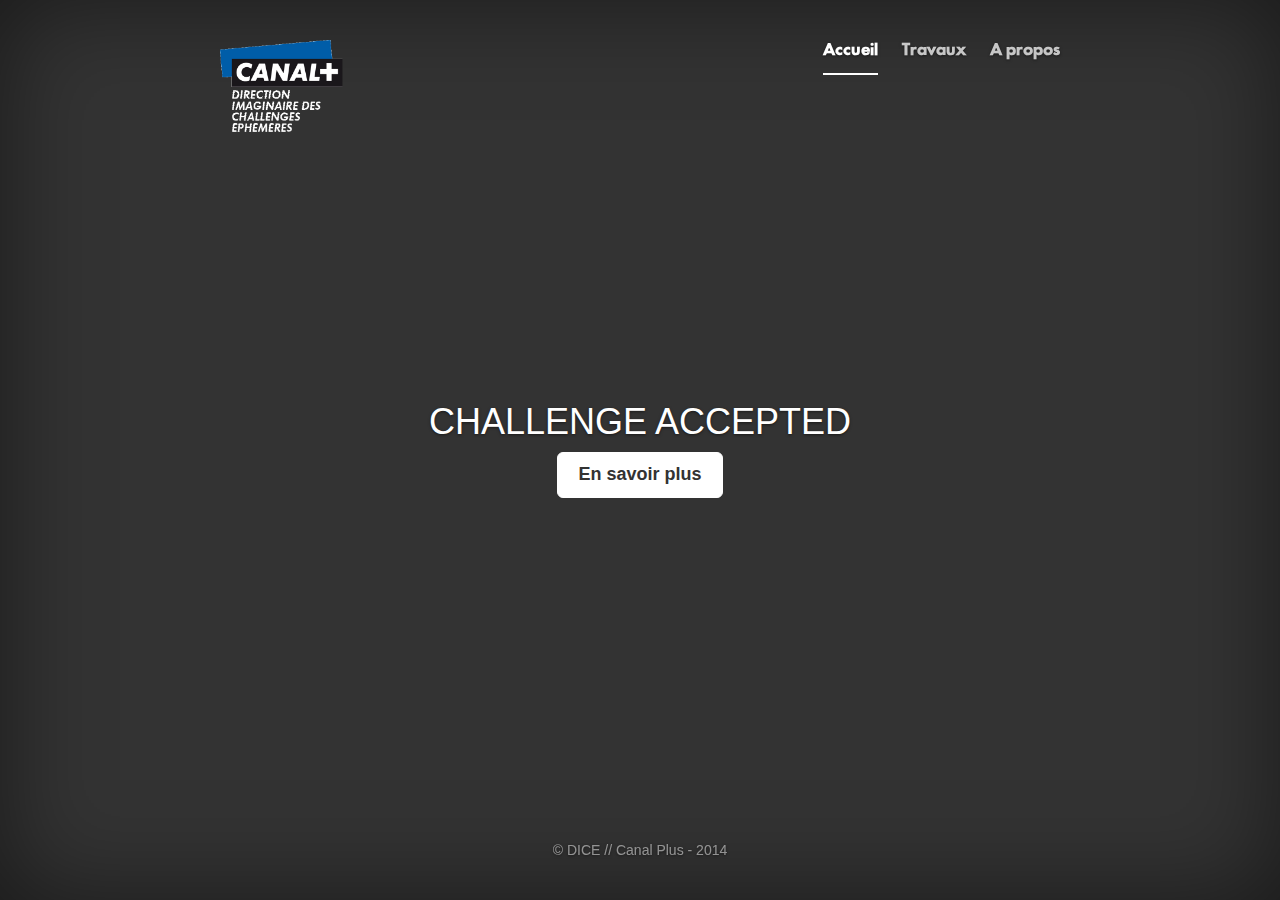
==== index.html @ a18473f8 "premier commit" ====
<!doctype html>
<!--[if lt IE 7]>      <html class="no-js lt-ie9 lt-ie8 lt-ie7"> <![endif]-->
<!--[if IE 7]>         <html class="no-js lt-ie9 lt-ie8"> <![endif]-->
<!--[if IE 8]>         <html class="no-js lt-ie9"> <![endif]-->
<!--[if gt IE 8]><!--> <html class="no-js"> <!--<![endif]-->
    <head>
        <meta charset="utf-8">
        <meta http-equiv="X-UA-Compatible" content="IE=edge">
        <title>DICE</title>
        <meta name="description" content="">
        <meta name="viewport" content="width=device-width">
        <link rel="icon" href="favicon.ico" type="image/x-icon" />
        <link rel="stylesheet" href="styles/bootstrap.min.css">
        <link rel="stylesheet" href="styles/font-awesome/css/font-awesome.min.css">
        <link rel="stylesheet" href="styles/main.min.css">
        <!--[if lt IE 9]>
        <script src="scripts/html5shiv.js"></script>
        <script src="scripts/respond.min.js"></script>
        <![endif]-->
        <style type="text/css">
          @font-face {font-family: Canal;src: url('./fonts/canal.otf');  }
        </style>
    </head>
    <body>
        <!--[if lt IE 10]>
            <p class="browsehappy">You are using an <strong>outdated</strong> browser. Please <a href="http://browsehappy.com/">upgrade your browser</a> to improve your experience.</p>
        <![endif]-->
        <div class="site-wrapper">

          <div class="site-wrapper-inner">

            <div class="cover-container">

              <div class="masthead clearfix">
                <div class="inner">
                  <h3 class="masthead-brand">
                      <img src="media/dice_w.png" height='100px'>
                  </h3>
                  <ul class="nav masthead-nav">
                    <li class="active"><a href="#">Accueil</a></li>
                    <li><a href="work.html">Travaux</a></li>
                    <li><a href="about.html">A propos</a></li>
                  </ul>
                </div>
              </div>

              <div class="inner cover">
                <h1 class="cover-heading">CHALLENGE ACCEPTED</h1>
                <p class="lead">
                  <a href="#" class="btn btn-lg btn-default">En savoir plus</a>
                </p>
              </div>

              <div class="mastfoot">
                <div class="inner">
                  <p>&copy; DICE // Canal Plus - 2014</p>
                </div>
              </div>

            </div>

          </div>

        </div>

        <script src="scripts/modernizr.js"></script>
        <script src="scripts/jquery.min.js"></script>
		<script src="scripts/bootstrap.min.js"></script>
		<script src="scripts/underscore-min.js"></script>
        <script src="scripts/main.min.js"></script>

        <!-- Google Analytics: change UA-XXXXX-X to be your site's ID. -->
        <script>
        //     (function(b,o,i,l,e,r){b.GoogleAnalyticsObject=l;b[l]||(b[l]=
        //     function(){(b[l].q=b[l].q||[]).push(arguments)});b[l].l=+new Date;
        //     e=o.createElement(i);r=o.getElementsByTagName(i)[0];
        //     e.src='//www.google-analytics.com/analytics.js';
        //     r.parentNode.insertBefore(e,r)}(window,document,'script','ga'));
        //     ga('create','UA-XXXXX-X');ga('send','pageview');
        </script>
    </body>
</html>
---- styles/main.min.css ----
@import url(http://fonts.googleapis.com/css?family=Source+Sans+Pro:200,400,600,700);.browsehappy{margin:.2em 0;background:#ccc;color:#000;padding:.2em 0}a,a:focus,a:hover{color:#fff}.btn-default,.btn-default:hover,.btn-default:focus{color:#333;text-shadow:none;background-color:#fff;border:1px solid #fff}html,body{height:100%;background-color:#333}body{color:#fff;text-align:center;text-shadow:0 1px 3px rgba(0,0,0,.5);box-shadow:inset 0 0 100px rgba(0,0,0,.5)}.site-wrapper{display:table;width:100%;height:100%;min-height:100%}.site-wrapper-inner{display:table-cell;vertical-align:top}.cover-container{margin-left:auto;margin-right:auto}.inner{padding:30px}.masthead-brand{margin-top:10px;margin-bottom:10px}.masthead-nav>li{display:inline-block}.masthead-nav>li+li{margin-left:20px}.masthead-nav>li>a{padding-left:0;padding-right:0;font-family:Canal;font-size:16px;font-weight:700;color:#fff;color:rgba(255,255,255,.75);border-bottom:2px solid transparent}.masthead-nav>li>a:hover,.masthead-nav>li>a:focus{background-color:transparent;border-bottom-color:rgba(255,255,255,.25)}.masthead-nav>.active>a,.masthead-nav>.active>a:hover,.masthead-nav>.active>a:focus{color:#fff;border-bottom-color:#fff}@media (min-width:768px){.masthead-brand{float:left}.masthead-nav{float:right}}.cover{padding:0 20px}.cover .btn-lg{padding:10px 20px;font-weight:700}.mastfoot{color:#999;color:rgba(255,255,255,.5)}@media (min-width:768px){.masthead{position:fixed;top:0}.mastfoot{position:fixed;bottom:0}.site-wrapper-inner{vertical-align:middle}.masthead,.mastfoot,.cover-container{width:100%}}@media (min-width:992px){.masthead,.mastfoot,.cover-container{width:900px}}
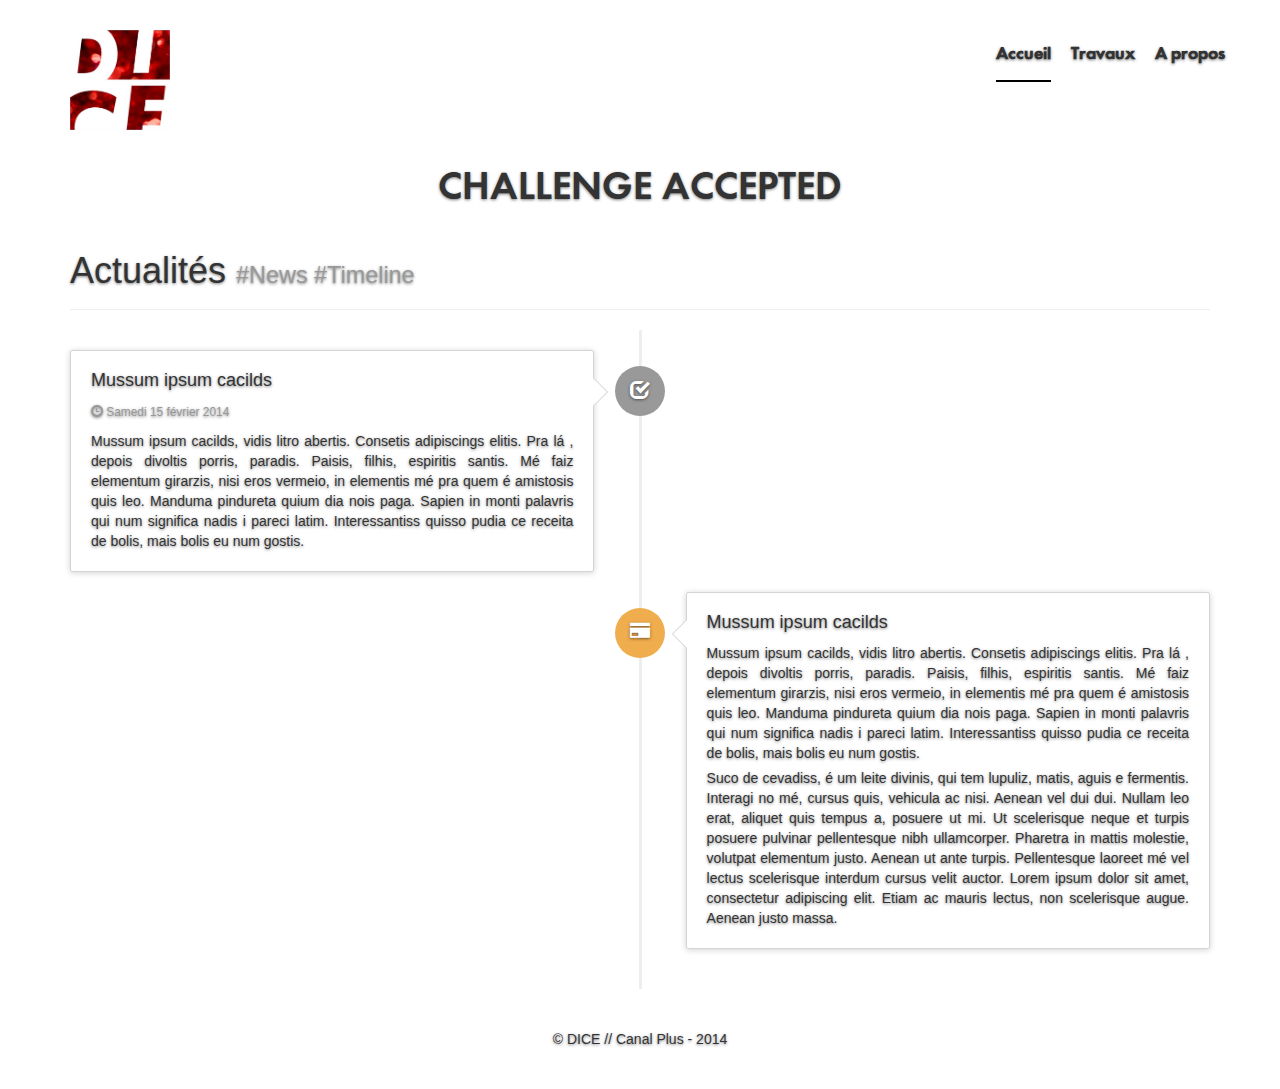
==== commit 4622f37f: "ravalement de facade" ====
--- a/index.html
+++ b/index.html
@@ -3,80 +3,95 @@
 <!--[if IE 7]>         <html class="no-js lt-ie9 lt-ie8"> <![endif]-->
 <!--[if IE 8]>         <html class="no-js lt-ie9"> <![endif]-->
 <!--[if gt IE 8]><!--> <html class="no-js"> <!--<![endif]-->
-    <head>
-        <meta charset="utf-8">
-        <meta http-equiv="X-UA-Compatible" content="IE=edge">
-        <title>DICE</title>
-        <meta name="description" content="">
-        <meta name="viewport" content="width=device-width">
-        <link rel="icon" href="favicon.ico" type="image/x-icon" />
-        <link rel="stylesheet" href="styles/bootstrap.min.css">
-        <link rel="stylesheet" href="styles/font-awesome/css/font-awesome.min.css">
-        <link rel="stylesheet" href="styles/main.min.css">
-        <!--[if lt IE 9]>
-        <script src="scripts/html5shiv.js"></script>
-        <script src="scripts/respond.min.js"></script>
-        <![endif]-->
-        <style type="text/css">
-          @font-face {font-family: Canal;src: url('./fonts/canal.otf');  }
-        </style>
-    </head>
-    <body>
-        <!--[if lt IE 10]>
-            <p class="browsehappy">You are using an <strong>outdated</strong> browser. Please <a href="http://browsehappy.com/">upgrade your browser</a> to improve your experience.</p>
-        <![endif]-->
-        <div class="site-wrapper">
+<head>
+    <meta charset="utf-8">
+    <meta http-equiv="X-UA-Compatible" content="IE=edge">
+    <title>DICE</title>
+    <meta name="description" content="">
+    <meta name="viewport" content="width=device-width">
+    <link rel="icon" href="favicon.ico" type="image/x-icon" />
+    <link rel="stylesheet" href="styles/bootstrap.min.css">
+    <link rel="stylesheet" href="styles/font-awesome/css/font-awesome.min.css">
+    <link rel="stylesheet" href="styles/main.min.css">
+    <!--[if lt IE 9]>
+    <script src="scripts/html5shiv.js"></script>
+    <script src="scripts/respond.min.js"></script>
+    <![endif]-->
+    <style type="text/css">
+      @font-face {font-family: Canal;src: url('./fonts/canal.otf');  }
+    </style>
+</head>
+<body>
+  <!--[if lt IE 10]>
+      <p class="browsehappy">You are using an <strong>outdated</strong> browser. Please <a href="http://browsehappy.com/">upgrade your browser</a> to improve your experience.</p>
+  <![endif]-->
+  <div class="navbar navbar-static-top detached" role="navigation">
+    <div class="container">
+      <div class="navbar-header">
+        <img src="media/logo_only.png" height='100px'>
+      </div>
+      <ul class="nav navbar-nav navbar-right masthead-nav">
+        <li class="active"><a href="#">Accueil</a></li>
+        <li><a href="work.html">Travaux</a></li>
+        <li><a href="about.html">A propos</a></li>
+      </ul>
+    </div>
+  </div>
 
-          <div class="site-wrapper-inner">
+  <div class="container">
+    <h1 class="cover-heading">CHALLENGE ACCEPTED</h1>
 
-            <div class="cover-container">
+    <div class="page-header about">
+        <h1 id="timeline">Actualités <small>#News #Timeline</small></h1>
+    </div>
+    <ul class="timeline about">
+      <li>
+        <div class="timeline-badge"><i class="glyphicon glyphicon-check"></i></div>
+        <div class="timeline-panel">
+          <div class="timeline-heading">
+            <h4 class="timeline-title">Mussum ipsum cacilds</h4>
+            <p><small class="text-muted"><i class="glyphicon glyphicon-time"></i> Samedi 15 février 2014</small></p>
+          </div>
+          <div class="timeline-body">
+            <p>Mussum ipsum cacilds, vidis litro abertis. Consetis adipiscings elitis. Pra lá , depois divoltis porris, paradis. Paisis, filhis, espiritis santis. Mé faiz elementum girarzis, nisi eros vermeio, in elementis mé pra quem é amistosis quis leo. Manduma pindureta quium dia nois paga. Sapien in monti palavris qui num significa nadis i pareci latim. Interessantiss quisso pudia ce receita de bolis, mais bolis eu num gostis.</p>
+          </div>
+        </div>
+      </li>
+      <li class="timeline-inverted">
+        <div class="timeline-badge warning"><i class="glyphicon glyphicon-credit-card"></i></div>
+        <div class="timeline-panel">
+          <div class="timeline-heading">
+            <h4 class="timeline-title">Mussum ipsum cacilds</h4>
+          </div>
+          <div class="timeline-body">
+            <p>Mussum ipsum cacilds, vidis litro abertis. Consetis adipiscings elitis. Pra lá , depois divoltis porris, paradis. Paisis, filhis, espiritis santis. Mé faiz elementum girarzis, nisi eros vermeio, in elementis mé pra quem é amistosis quis leo. Manduma pindureta quium dia nois paga. Sapien in monti palavris qui num significa nadis i pareci latim. Interessantiss quisso pudia ce receita de bolis, mais bolis eu num gostis.</p>
+            <p>Suco de cevadiss, é um leite divinis, qui tem lupuliz, matis, aguis e fermentis. Interagi no mé, cursus quis, vehicula ac nisi. Aenean vel dui dui. Nullam leo erat, aliquet quis tempus a, posuere ut mi. Ut scelerisque neque et turpis posuere pulvinar pellentesque nibh ullamcorper. Pharetra in mattis molestie, volutpat elementum justo. Aenean ut ante turpis. Pellentesque laoreet mé vel lectus scelerisque interdum cursus velit auctor. Lorem ipsum dolor sit amet, consectetur adipiscing elit. Etiam ac mauris lectus, non scelerisque augue. Aenean justo massa.</p>
+          </div>
+        </div>
+      </li>
+    </ul>
+  </div>
 
-              <div class="masthead clearfix">
-                <div class="inner">
-                  <h3 class="masthead-brand">
-                      <img src="media/dice_w.png" height='100px'>
-                  </h3>
-                  <ul class="nav masthead-nav">
-                    <li class="active"><a href="#">Accueil</a></li>
-                    <li><a href="work.html">Travaux</a></li>
-                    <li><a href="about.html">A propos</a></li>
-                  </ul>
-                </div>
-              </div>
+  <footer>
+    <div class="inner">
+      <p>&copy; DICE // Canal Plus - 2014</p>
+    </div>
+  </footer>
 
-              <div class="inner cover">
-                <h1 class="cover-heading">CHALLENGE ACCEPTED</h1>
-                <p class="lead">
-                  <a href="#" class="btn btn-lg btn-default">En savoir plus</a>
-                </p>
-              </div>
+  <script src="scripts/modernizr.js"></script>
+  <script src="scripts/jquery.min.js"></script>
+  <script src="scripts/bootstrap.min.js"></script>
+  <script src="scripts/underscore-min.js"></script>
+  <script src="scripts/main.min.js"></script>
 
-              <div class="mastfoot">
-                <div class="inner">
-                  <p>&copy; DICE // Canal Plus - 2014</p>
-                </div>
-              </div>
-
-            </div>
-
-          </div>
-
-        </div>
-
-        <script src="scripts/modernizr.js"></script>
-        <script src="scripts/jquery.min.js"></script>
-		<script src="scripts/bootstrap.min.js"></script>
-		<script src="scripts/underscore-min.js"></script>
-        <script src="scripts/main.min.js"></script>
-
-        <!-- Google Analytics: change UA-XXXXX-X to be your site's ID. -->
-        <script>
-        //     (function(b,o,i,l,e,r){b.GoogleAnalyticsObject=l;b[l]||(b[l]=
-        //     function(){(b[l].q=b[l].q||[]).push(arguments)});b[l].l=+new Date;
-        //     e=o.createElement(i);r=o.getElementsByTagName(i)[0];
-        //     e.src='//www.google-analytics.com/analytics.js';
-        //     r.parentNode.insertBefore(e,r)}(window,document,'script','ga'));
-        //     ga('create','UA-XXXXX-X');ga('send','pageview');
-        </script>
-    </body>
+  <!-- Google Analytics: change UA-XXXXX-X to be your site's ID. -->
+  <script>
+  //     (function(b,o,i,l,e,r){b.GoogleAnalyticsObject=l;b[l]||(b[l]=
+  //     function(){(b[l].q=b[l].q||[]).push(arguments)});b[l].l=+new Date;
+  //     e=o.createElement(i);r=o.getElementsByTagName(i)[0];
+  //     e.src='//www.google-analytics.com/analytics.js';
+  //     r.parentNode.insertBefore(e,r)}(window,document,'script','ga'));
+  //     ga('create','UA-XXXXX-X');ga('send','pageview');
+  </script>
+  </body>
 </html>
--- a/styles/main.min.css
+++ b/styles/main.min.css
@@ -1 +1,379 @@
-@import url(http://fonts.googleapis.com/css?family=Source+Sans+Pro:200,400,600,700);.browsehappy{margin:.2em 0;background:#ccc;color:#000;padding:.2em 0}a,a:focus,a:hover{color:#fff}.btn-default,.btn-default:hover,.btn-default:focus{color:#333;text-shadow:none;background-color:#fff;border:1px solid #fff}html,body{height:100%;background-color:#333}body{color:#fff;text-align:center;text-shadow:0 1px 3px rgba(0,0,0,.5);box-shadow:inset 0 0 100px rgba(0,0,0,.5)}.site-wrapper{display:table;width:100%;height:100%;min-height:100%}.site-wrapper-inner{display:table-cell;vertical-align:top}.cover-container{margin-left:auto;margin-right:auto}.inner{padding:30px}.masthead-brand{margin-top:10px;margin-bottom:10px}.masthead-nav>li{display:inline-block}.masthead-nav>li+li{margin-left:20px}.masthead-nav>li>a{padding-left:0;padding-right:0;font-family:Canal;font-size:16px;font-weight:700;color:#fff;color:rgba(255,255,255,.75);border-bottom:2px solid transparent}.masthead-nav>li>a:hover,.masthead-nav>li>a:focus{background-color:transparent;border-bottom-color:rgba(255,255,255,.25)}.masthead-nav>.active>a,.masthead-nav>.active>a:hover,.masthead-nav>.active>a:focus{color:#fff;border-bottom-color:#fff}@media (min-width:768px){.masthead-brand{float:left}.masthead-nav{float:right}}.cover{padding:0 20px}.cover .btn-lg{padding:10px 20px;font-weight:700}.mastfoot{color:#999;color:rgba(255,255,255,.5)}@media (min-width:768px){.masthead{position:fixed;top:0}.mastfoot{position:fixed;bottom:0}.site-wrapper-inner{vertical-align:middle}.masthead,.mastfoot,.cover-container{width:100%}}@media (min-width:992px){.masthead,.mastfoot,.cover-container{width:900px}}+@import url(http://fonts.googleapis.com/css?family=Source+Sans+Pro:200,400,600,700);
+
+
+/* Pages specific */
+.about {
+    text-align: justify;
+}
+
+
+/* Custom */
+.cover-heading {
+    font-family: Canal;
+}
+
+.btn-dice {
+
+}
+
+.btn-dice:hover{
+    
+}
+
+.detached {
+    margin-top:30px;
+}
+
+/* Posts */
+.post
+{
+    background-color: #FFF;
+    overflow: hidden;
+    box-shadow: 0 0 1px #CCC;
+}
+.post img
+{
+    filter: blur(2px);
+    -webkit-filter: blur(2px);
+    -moz-filter: blur(2px);
+    -o-filter: blur(2px);
+    -ms-filter: blur(2px);
+}
+.post .content
+{
+    padding: 15px;
+}
+.post .author
+{
+    font-size: 11px;
+    color: #737373;
+    padding: 25px 30px 20px;
+}
+.post .post-img-content
+{
+    height: 196px;
+    position: relative;
+}
+.post .post-img-content img
+{
+    position: absolute;
+}
+.post .post-title
+{
+    display: table-cell;
+    vertical-align: bottom;
+    z-index: 2;
+    position: relative;
+}
+.post .post-title b
+{
+    background-color: rgba(51, 51, 51, 0.58);
+    display: inline-block;
+    margin-bottom: 5px;
+    color: #FFF;
+    padding: 10px 15px;
+    margin-top: 5px;
+}
+
+.post > div {
+    padding: 10px;
+    border: 1px solid transparent;
+    border-radius: 4px;
+    transition: 0.2s;
+}
+.post > div:hover {
+    /*margin-top: -10px;*/
+    border: 1px solid rgb(200, 200, 200);
+    box-shadow: rgba(0, 0, 0, 0.1) 0px 5px 5px 2px;
+    background: rgba(200, 200, 200, 0.1);
+    transition: 0.5s;
+    text-decoration: none;
+}
+
+.nostyle {
+    color: #333;
+}
+
+.nostyle:hover {
+    color: #333;
+    text-decoration: none;
+}
+/* Timeline */
+.timeline {
+    list-style: none;
+    padding: 20px 0 20px;
+    position: relative;
+}
+
+    .timeline:before {
+        top: 0;
+        bottom: 0;
+        position: absolute;
+        content: " ";
+        width: 3px;
+        background-color: #eeeeee;
+        left: 50%;
+        margin-left: -1.5px;
+    }
+
+    .timeline > li {
+        margin-bottom: 20px;
+        position: relative;
+    }
+
+        .timeline > li:before,
+        .timeline > li:after {
+            content: " ";
+            display: table;
+        }
+
+        .timeline > li:after {
+            clear: both;
+        }
+
+        .timeline > li:before,
+        .timeline > li:after {
+            content: " ";
+            display: table;
+        }
+
+        .timeline > li:after {
+            clear: both;
+        }
+
+        .timeline > li > .timeline-panel {
+            width: 46%;
+            float: left;
+            border: 1px solid #d4d4d4;
+            border-radius: 2px;
+            padding: 20px;
+            position: relative;
+            -webkit-box-shadow: 0 1px 6px rgba(0, 0, 0, 0.175);
+            box-shadow: 0 1px 6px rgba(0, 0, 0, 0.175);
+        }
+
+            .timeline > li > .timeline-panel:before {
+                position: absolute;
+                top: 26px;
+                right: -15px;
+                display: inline-block;
+                border-top: 15px solid transparent;
+                border-left: 15px solid #ccc;
+                border-right: 0 solid #ccc;
+                border-bottom: 15px solid transparent;
+                content: " ";
+            }
+
+            .timeline > li > .timeline-panel:after {
+                position: absolute;
+                top: 27px;
+                right: -14px;
+                display: inline-block;
+                border-top: 14px solid transparent;
+                border-left: 14px solid #fff;
+                border-right: 0 solid #fff;
+                border-bottom: 14px solid transparent;
+                content: " ";
+            }
+
+        .timeline > li > .timeline-badge {
+            color: #fff;
+            width: 50px;
+            height: 50px;
+            line-height: 50px;
+            font-size: 1.4em;
+            text-align: center;
+            position: absolute;
+            top: 16px;
+            left: 50%;
+            margin-left: -25px;
+            background-color: #999999;
+            z-index: 100;
+            border-top-right-radius: 50%;
+            border-top-left-radius: 50%;
+            border-bottom-right-radius: 50%;
+            border-bottom-left-radius: 50%;
+        }
+
+        .timeline > li.timeline-inverted > .timeline-panel {
+            float: right;
+        }
+
+            .timeline > li.timeline-inverted > .timeline-panel:before {
+                border-left-width: 0;
+                border-right-width: 15px;
+                left: -15px;
+                right: auto;
+            }
+
+            .timeline > li.timeline-inverted > .timeline-panel:after {
+                border-left-width: 0;
+                border-right-width: 14px;
+                left: -14px;
+                right: auto;
+            }
+
+.timeline-badge.primary {
+    background-color: #2e6da4 !important;
+}
+
+.timeline-badge.success {
+    background-color: #3f903f !important;
+}
+
+.timeline-badge.warning {
+    background-color: #f0ad4e !important;
+}
+
+.timeline-badge.danger {
+    background-color: #d9534f !important;
+}
+
+.timeline-badge.info {
+    background-color: #5bc0de !important;
+}
+
+.timeline-title {
+    margin-top: 0;
+    color: inherit;
+}
+
+.timeline-body > p,
+.timeline-body > ul {
+    margin-bottom: 0;
+}
+
+    .timeline-body > p + p {
+        margin-top: 5px;
+    }
+
+@media (max-width: 767px) {
+    ul.timeline:before {
+        left: 40px;
+    }
+
+    ul.timeline > li > .timeline-panel {
+        width: calc(100% - 90px);
+        width: -moz-calc(100% - 90px);
+        width: -webkit-calc(100% - 90px);
+    }
+
+    ul.timeline > li > .timeline-badge {
+        left: 15px;
+        margin-left: 0;
+        top: 16px;
+    }
+
+    ul.timeline > li > .timeline-panel {
+        float: right;
+    }
+
+        ul.timeline > li > .timeline-panel:before {
+            border-left-width: 0;
+            border-right-width: 15px;
+            left: -15px;
+            right: auto;
+        }
+
+        ul.timeline > li > .timeline-panel:after {
+            border-left-width: 0;
+            border-right-width: 14px;
+            left: -14px;
+            right: auto;
+        }
+}
+
+
+/* Base */
+
+a,a:focus,a:hover {
+    color: #800000
+}
+
+.btn-default,.btn-default:hover,.btn-default:focus {
+    color: #333;
+    text-shadow: none;
+    background-color: #fff;
+    border: 1px solid #fff
+}
+
+html,body {
+    height: 100%;
+    /*background-color: #333*/
+}
+
+body {
+    /*color: #fff;*/
+    text-align: center;
+    text-shadow: 0 1px 3px rgba(0,0,0,.5);
+    /*box-shadow: inset 0 0 100px rgba(0,0,0,.5)*/
+}
+
+.inner {
+    padding: 30px
+}
+
+.masthead-nav>li {
+    display: inline-block
+}
+
+.masthead-nav>li+li {
+    margin-left: 20px
+}
+
+.masthead-nav>li>a {
+    padding-left: 0;
+    padding-right: 0;
+    font-family: Canal;
+    font-size: 16px;
+    font-weight: 700;
+    color: rgb(51, 51, 51);
+    /*color: rgba(255,255,255,.75);*/
+    border-bottom: 2px solid transparent
+}
+
+.masthead-nav>li>a:hover,.masthead-nav>li>a:focus {
+    background-color: transparent;
+    border-bottom-color: rgb(51, 51, 51);
+}
+
+.masthead-nav>.active>a,.masthead-nav>.active>a:hover,.masthead-nav>.active>a:focus {
+    /*color: #fff;*/
+    border-bottom-color: #000
+}
+
+@media (min-width:768px) {
+    .masthead-brand {
+        float: left
+    }
+
+    .masthead-nav {
+        float: right
+    }
+}
+
+.cover {
+    padding: 0 20px
+}
+
+.cover .btn-lg {
+    padding: 10px 20px;
+    font-weight: 700
+}
+
+@media (min-width:768px) {
+
+    .site-wrapper-inner {
+        vertical-align: middle
+    }
+
+    .masthead,.mastfoot,.cover-container {
+        width: 100%
+    }
+}
+
+@media (min-width:992px) {
+    .masthead,.mastfoot,.cover-container {
+        width: 900px
+    }
+}
